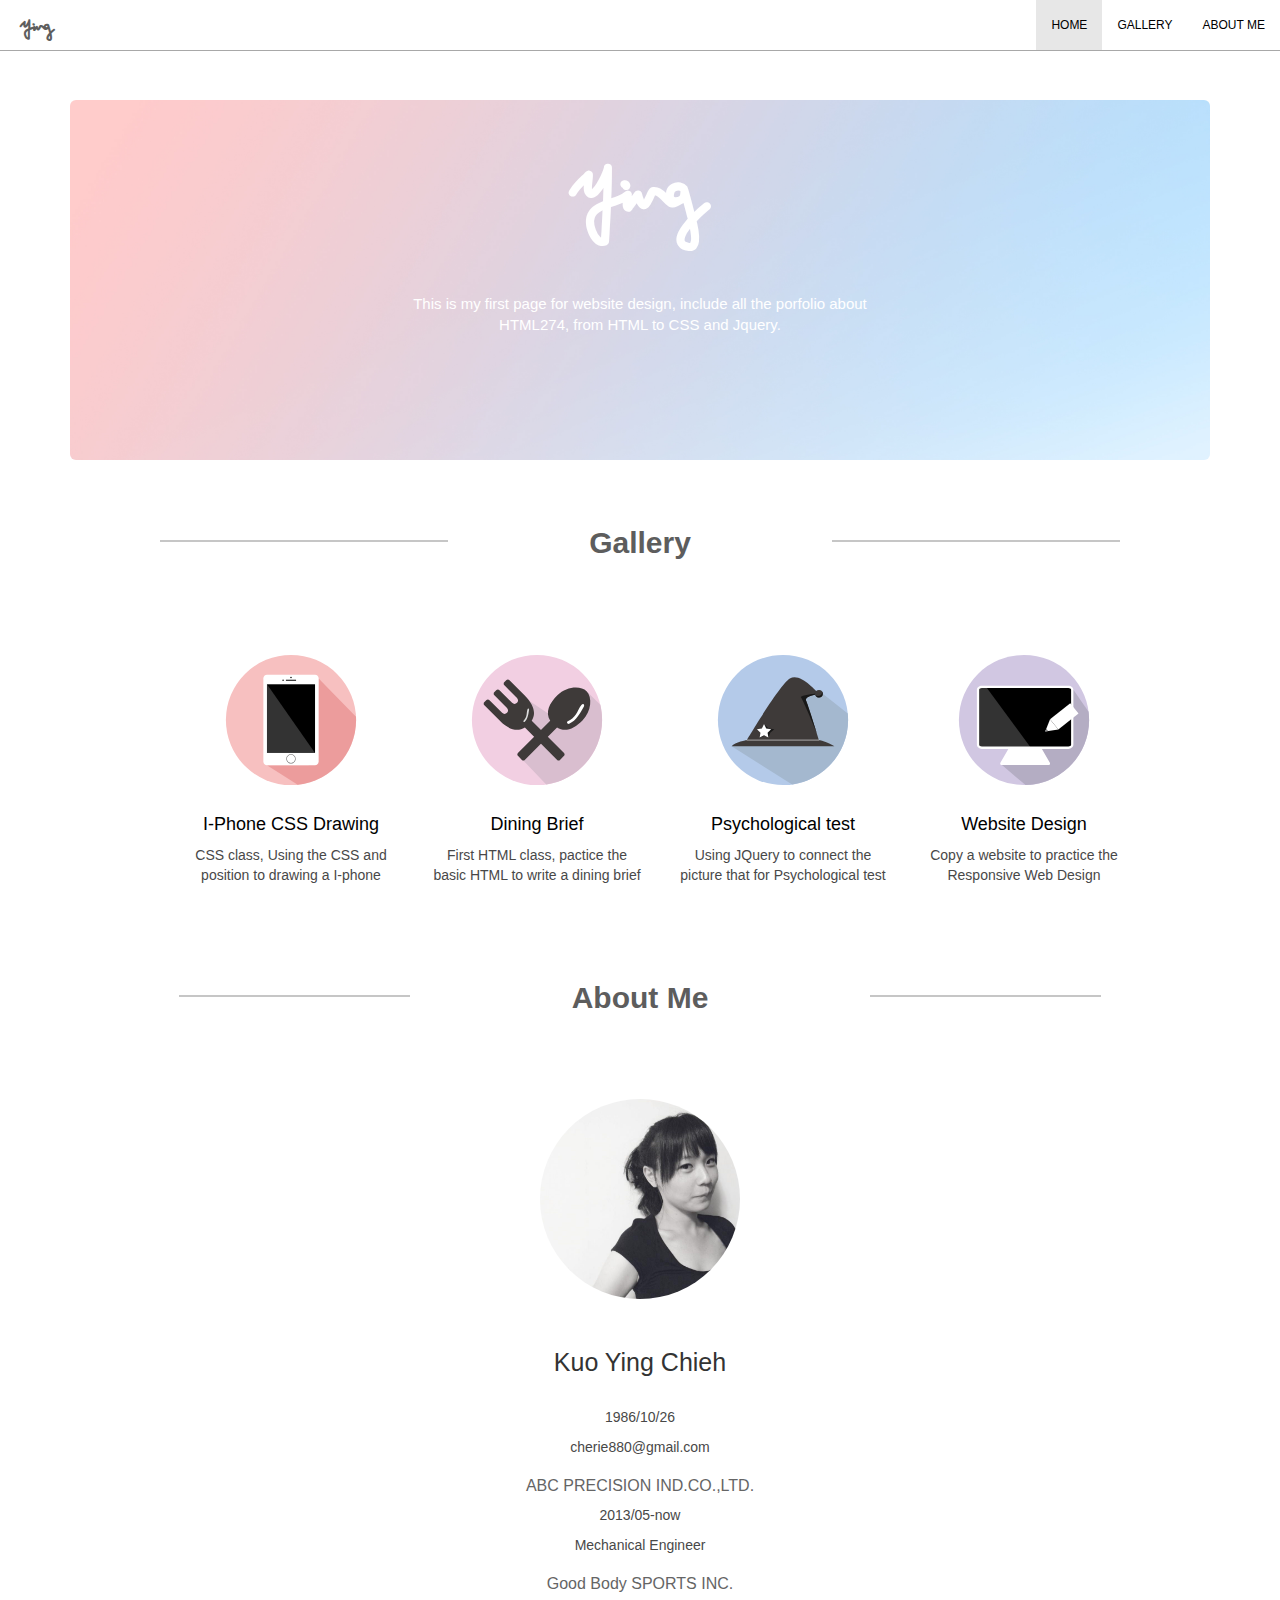
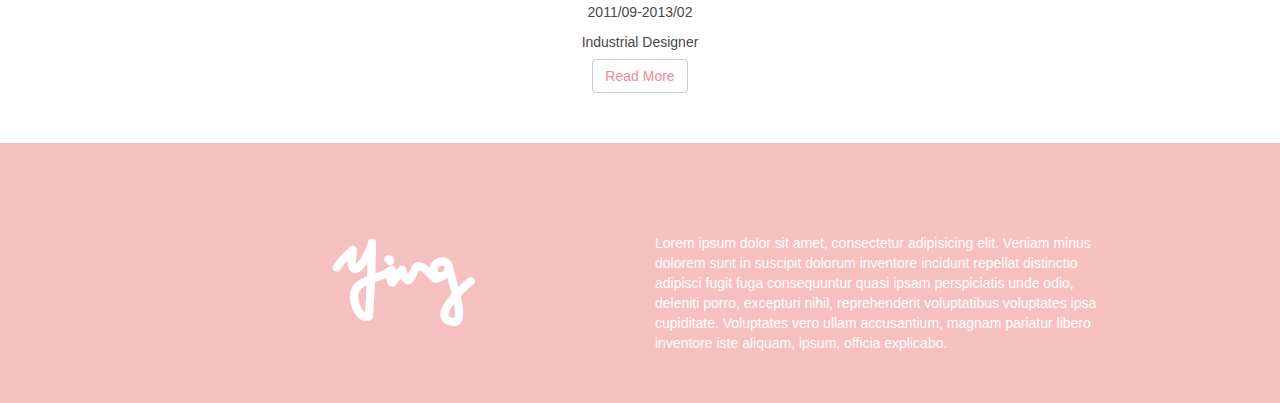
==== index.html @ 3b3c5426 "新增資料夾" ====
<!DOCTYPE html>
<html lang="en">

<head>
    <meta charset="UTF-8">
    <meta name="viewport" content="width=device-width, initial-scale=1, maximum-scale=1.0">
    <meta http-equiv="X-UA-Compatible" content="IE=edge">
    <meta name="renderer" content="webkit">
    <title>Final Test</title>
    <link rel="stylesheet" href="http://maxcdn.bootstrapcdn.com/bootstrap/3.3.4/css/bootstrap.min.css">
    <link rel="stylesheet" href="css/main.css">
    <link rel="stylesheet" href="icon/style.css">
</head>

<body data-spy="scroll" data-target=".navbar" data-offset="30">

    <!--Nav-->
    <nav class="navbar navbar-default navbar-fixed-top">
        <div class="container-fluid">
            <div class="navbar-header">
                <a class="navbar-brand icon-Ying-03" href="#"></a>
                <button type="button" class="navbar-toggle collapsed" data-toggle="collapse" data-target="#menu-nav" aria-expanded="false">
                        <span class="icon-bar"></span>
                        <span class="icon-bar"></span>
                        <span class="icon-bar"></span>
                    </button>
            </div>
            <div class="collapse navbar-collapse" id="menu-nav">
                <ul class="nav navbar-nav navbar-right">
                    <li class="active"><a href="">HOME</a></li>
                    <li><a href="#gallery">GALLERY</a></li>
                    <li><a href="#aboutMe">ABOUT ME</a></li>
                </ul>
            </div>
        </div>
    </nav>

    <!--Nav END-->
    <!--Jumbotron-->
    <div class="container">
        <div class="jumbotron">
            <div class="logo-name">
                <div class="icon-Ying-03"></div>
            </div>
            <p class="intro-web">This is my first page for website design, include all the porfolio about HTML274, from HTML to CSS and Jquery.</p>
        </div>
    </div>
    <!--Jumbotron END-->
    <!--Gallery-->
    <section>
        <div class="gallery-title" id="gallery"><span>Gallery</span></div>
        <div class="section-gallery">
            <div class="row section-container">
                <ul>
                    <!--I-Phone CSS Drawing-->
                    <li class="col-md-3">
                        <a href="#">
                            <div><img class="pic-iphone" src="img/iphone-05.svg" alt="iphone"></div>
                            <div>
                                <h1 class="section-h1">I-Phone CSS Drawing</h1>
                                <P class="section-p">CSS class, Using the CSS and position to drawing a I-phone</P>
                            </div>
                        </a>
                    </li>
                    <!--Dining Brief-->
                    <li class="col-md-3">
                        <a href="#">
                            <div><img class="pic-dining" src="img/eating-06.svg" alt="eating"></div>
                            <div>
                                <h1 class="section-h1">Dining Brief</h1>
                                <P class="section-p">First HTML class, pactice the basic HTML to write a dining brief </P>
                            </div>
                        </a>
                    </li>
                    <!--Psychological test-->
                    <li class="col-md-3">

                        <a href="#">
                            <div><img class="pic-psychological" src="img/jq-08.svg" alt="Psychological test"></div>
                            <div>
                                <h1 class="section-h1">Psychological test</h1>
                                <P class="section-p">Using JQuery to connect the picture that for Psychological test</P>
                            </div>
                        </a>
                    </li>
                    <!--Responsive Web Design-->
                    <div id="websiteDesign">
                        <ul>
                            <li class="col-md-3 ">
                                <div class="websiteDesign-on" id="abc">
                                    <a class="hover" href="#abc">
                                        <div><img class="pic-web" src="img/html-07.svg" alt="website design"></div>
                                        <div>
                                            <h1 class="section-h1">Website Design</h1>
                                            <P class="section-p">Copy a website to practice the Responsive Web Design</P>
                                        </div>
                                    </a>
                                </div>
                                <!--Sub-menu-hover setting-->
                                <div class="subMenu-container subMenu">

                                    <div class="row">
                                        <a href="">
                                            <div ><img src="img/4-1.jpg" alt=""></div>
                                           
                                                <h1 class="section-h1">4-1</h1>
                                                <p class="section-p">Website Copy</p>
                                        </a>
                                    </div>


                                    <div class="row">
                                        <a href="">
                                            <div><img src="img/4-2.jpg" alt=""></div>
                                            <h1 class="section-h1">4-2</h1>
                                            <p class="section-p">Website Copy</p>
                                        </a>
                                    </div>


                                    <div class="row">
                                        <a href="">
                                            <div><img src="img/4-1.jpg" alt=""></div>
                                            <h1 class="section-h1">5-1</h1>
                                            <p class="section-p">MediaQuery</p>
                                        </a>
                                    </div>


                                    <div class="row">
                                        <a href="">
                                            <div><img src="img/4-2.jpg" alt=""></div>
                                            <h1 class="section-h1">5-2</h1>
                                            <p class="section-p">GridSystem</p>
                                        </a>
                                    </div>


                                    <div class="row">
                                        <a href="">
                                            <div><img src="img/4-2.jpg" alt=""></div>
                                            <h1 class="section-h1">6-1</h1>
                                            <p class="section-p">Bootstrap</p>
                                        </a>
                                    </div>
                                    <div class="row">
                                        <a href="">
                                            <div><img src="img/6-2.jpg" alt=""></div>
                                            <h1 class="section-h1">6-2</h1>
                                            <p class="section-p">Bootstrap</p>
                                        </a>
                                    </div>




                                </div>
                            </li>
                        </ul>
                    </div>

                </ul>

            </div>
        </div>


    </section>
    <section>
        <div class="aboutMe-container" id="aboutMe">
            <div class="aboutMe-title"><span>About Me</span></div>
            <div>
                <div class="author-img"><img src="img/394308_478193725533206_1740356856_n.jpg" alt=""></div>
            </div>
            <!--基本資料-->
            <div class="mydata">
                <h2>Kuo Ying Chieh</h2>
                <P>1986/10/26</P>
                <P>cherie880@gmail.com</P>
                <h3>ABC PRECISION IND.CO.,LTD.</h3>
                <P>2013/05-now</P>
                <P>Mechanical Engineer</P>
                <h3>Good Body SPORTS INC.</h3>
                <P>2011/09-2013/02</P>
                <P>Industrial Designer</P>
                <h2>Kuo Ying Chieh</h2>
                <P>1986/10/26</P>
                <P>cherie880@gmail.com</P>
                <h3>ABC PRECISION IND.CO.,LTD.</h3>
                <P>2013/05-now</P>
                <P>Mechanical Engineer</P>
                <h3>Good Body SPORTS INC.</h3>
                <P>2011/09-2013/02</P>
                <P>Industrial Designer</P>
            </div>
            <button class="btn btn-default readMore-btn">Read More</button>
        </div>
    </section>
    <footer>
        <div class="row footer-container">
            <div class="col-md-6 footer-icon">
                <a class="icon-Ying-03" href=""></a>
            </div>
            <div class="col-md-6 loremWord">Lorem ipsum dolor sit amet, consectetur adipisicing elit. Veniam minus dolorem sunt in suscipit dolorum inventore incidunt repellat distinctio adipisci fugit fuga consequuntur quasi ipsam perspiciatis unde odio, deleniti porro, excepturi nihil, reprehenderit voluptatibus voluptates ipsa cupiditate. Voluptates vero ullam accusantium, magnam pariatur libero inventore iste aliquam, ipsum, officia explicabo.</div>
        </div>

    </footer>

    <script src="https://cdnjs.cloudflare.com/ajax/libs/jquery/1.12.4/jquery.min.js"></script>
    <script src="http://maxcdn.bootstrapcdn.com/bootstrap/3.3.6/js/bootstrap.min.js"></script>
    <script src="app.js"></script>

</body>
---- css/main.css ----
/*導覽列連結*/

.navbar {
    margin: 0 auto;
    background-color: rgb(255, 255, 255);
    border-color: rgba(255, 255, 255, 0);
    border-bottom: 1px solid #a8a8a8;
}

nav a {
    list-style: none;
    color: #ffffff;
    text-decoration: none;
}


/*導覽列選項設定*/

#menu-nav li {
    line-height: 8vh;
    font-size: 12px;
    font-family: sans-serif;
}

#menu-nav a {
    color: black;
}

#menu-nav a:hover {
    color: #f08d8d;
}

.navbar .icon-Ying-03 {
    /*Nav logo設定*/
    font-size: 30px;
    color: black;
}

.navbar-header a:hover {
    color: #f08d8d;
}


/*導覽列設定結束*/


/*Jumbotron setting*/

.logo-name {
    width: 50%;
    margin: 0 auto;
}

.jumbotron .icon-Ying-03 {
    /*logo設定*/
    text-align: center;
    font-size: 120px;
    color: #ffffff;
}

.jumbotron {
    margin-top: 100px;
    height: 40vh;
    background-image: url(../img/B1.jpg);
    background-size: cover;
}

.intro-web {
    margin: 0 auto;
    width: 50%;
    color: #ffffff;
    text-align: center;
}

.jumbotron p {
    margin-top: 25px;
    font-size: 15px;
}


/*Jumbotron setting End*/


/*Section setting*/

[class*=-title] {
    /*    all title setting*/
    text-align: center;
    font-size: 30px;
    padding: 55px;
    font-weight: bold;
    color: #5d5d5d;
}


/*Gallery*/

.gallery-title {
    /*分隔線設定*/
    width: 75%;
    border-top: 2px solid #c6c6c6;
    padding: 0;
    display: block;
    margin: 0 auto;
    margin-top: 50px;
    margin-bottom: 50px;
}

.gallery-title span {
    display: block;
    margin: 0 auto;
    background-color: #fff;
    width: 40%;
    height: auto;
    padding: 5px 10px;
    position: relative;
    top: -25px;
}


.section-container {
    width: 80%;
    margin: 0 auto;
}

.section-container li {
    list-style: none;
}

[class^=pic-] {
    display: block;
    margin: 0 auto;
    width: 150px;
}

.section-h1 {
    font-size: 18px;
    text-align: center;
    color: #000000;
}

.section-p {
    font-size: 14px;
    text-align: center;
    color: black;
    color: #484848;
}

section a:hover h1 {
    color: #f08d8d;

}

section a:hover p {
    color: #f08d8d;
}

/*subMenu hover setting*/
/*subMenu setting*/
.subMenu-container{
    width: 80%;
    padding: 5px;
    margin: 0 auto;
    background-color: #D1C7E2;
    border-top: 2px solid #c2b0e2;
    border-bottom: 2px solid #c2b0e2;
}

.subMenu-container h1 {
    color: #ffffff;
    font-size: 10px;
}

.subMenu-container p {
    color: #ffffff;
     font-size: 10px;
}

.subMenu-container a:hover h1 {
    color: #000000;
}

.subMenu-container a:hover p {
    color: #000000;
}

.subMenu-container img {
    display: block;
    margin: 0 auto;
    width: 80%;
}


/*About Me setting*/

.aboutMe-container {
    margin: 0 auto;
    width: 80%;
    text-align: center;
}

.aboutMe-title {
    /*分隔線設定*/
    width: 90%;
    border-top: 2px solid #c6c6c6;
    padding: 0;
    display: block;
    margin: 0 auto;
    margin-top: 100px;
    margin-bottom: 50px;
}

.aboutMe-title span {
    display: block;
    margin: 0 auto;
    background-color: #fff;
    width: 50%;
    height: auto;
    padding: 5px 10px;
    position: relative;
    top: -25px;
}

.author-img img {
    display: block;
    margin: 0 auto;
    width: 200px;
    border-radius: 100px;
}

.mydata {
    padding: 30px;
    height: 360px;
    overflow: hidden;
}

.mydata h2 {
    font-size: 25px;
    margin-bottom: 30px;
}

.mydata p {
    color: #484848;
}

.mydata h3 {
    font-size: 16px;
    color: #656565;
}

.readMore-btn {
    color: #f08d8d;
}

button:hover.readMore-btn {
    background-color: #b4e5ff;
    color: #ffffff;
}

/*Section setting END*/

footer {
    margin-top: 50px;
    padding: 50px;
    height: auto;
    background-color: #F7C0C0;
}

.footer-container {
    width: 80%;
    margin: 0 auto;
}

.footer-icon {
    margin-top: 30px
}

.footer-icon .icon-Ying-03 {
    /*logo設定*/
    display: block;
    text-align: center;
    margin: 0 auto;
    font-size: 120px;
    color: #ffffff;
}

.loremWord {
    margin-top: 40px;
    color: #ffffff;
}
---- icon/style.css ----
@font-face {
  font-family: 'icomoon';
  src:  url('fonts/icomoon.eot?3lp6sv');
  src:  url('fonts/icomoon.eot?3lp6sv#iefix') format('embedded-opentype'),
    url('fonts/icomoon.ttf?3lp6sv') format('truetype'),
    url('fonts/icomoon.woff?3lp6sv') format('woff'),
    url('fonts/icomoon.svg?3lp6sv#icomoon') format('svg');
  font-weight: normal;
  font-style: normal;
}

[class^="icon-"], [class*=" icon-"] {
  /* use !important to prevent issues with browser extensions that change fonts */
  font-family: 'icomoon' !important;
  speak: none;
  font-style: normal;
  font-weight: normal;
  font-variant: normal;
  text-transform: none;
  line-height: 1;

  /* Better Font Rendering =========== */
  -webkit-font-smoothing: antialiased;
  -moz-osx-font-smoothing: grayscale;
}

.icon-iphone-05 .path1:before {
  content: "\e901";
  color: rgb(0, 0, 0);
}
.icon-iphone-05 .path2:before {
  content: "\e902";
  margin-left: -1em;
  color: rgb(255, 255, 255);
}
.icon-iphone-05 .path3:before {
  content: "\e903";
  margin-left: -1em;
  color: rgb(255, 255, 255);
  opacity: 0.2;
}
.icon-Ying-03:before {
  content: "\e900";
}
.icon-star-empty:before {
  content: "\e9d7";
}
.icon-tongue:before {
  content: "\e9e3";
}
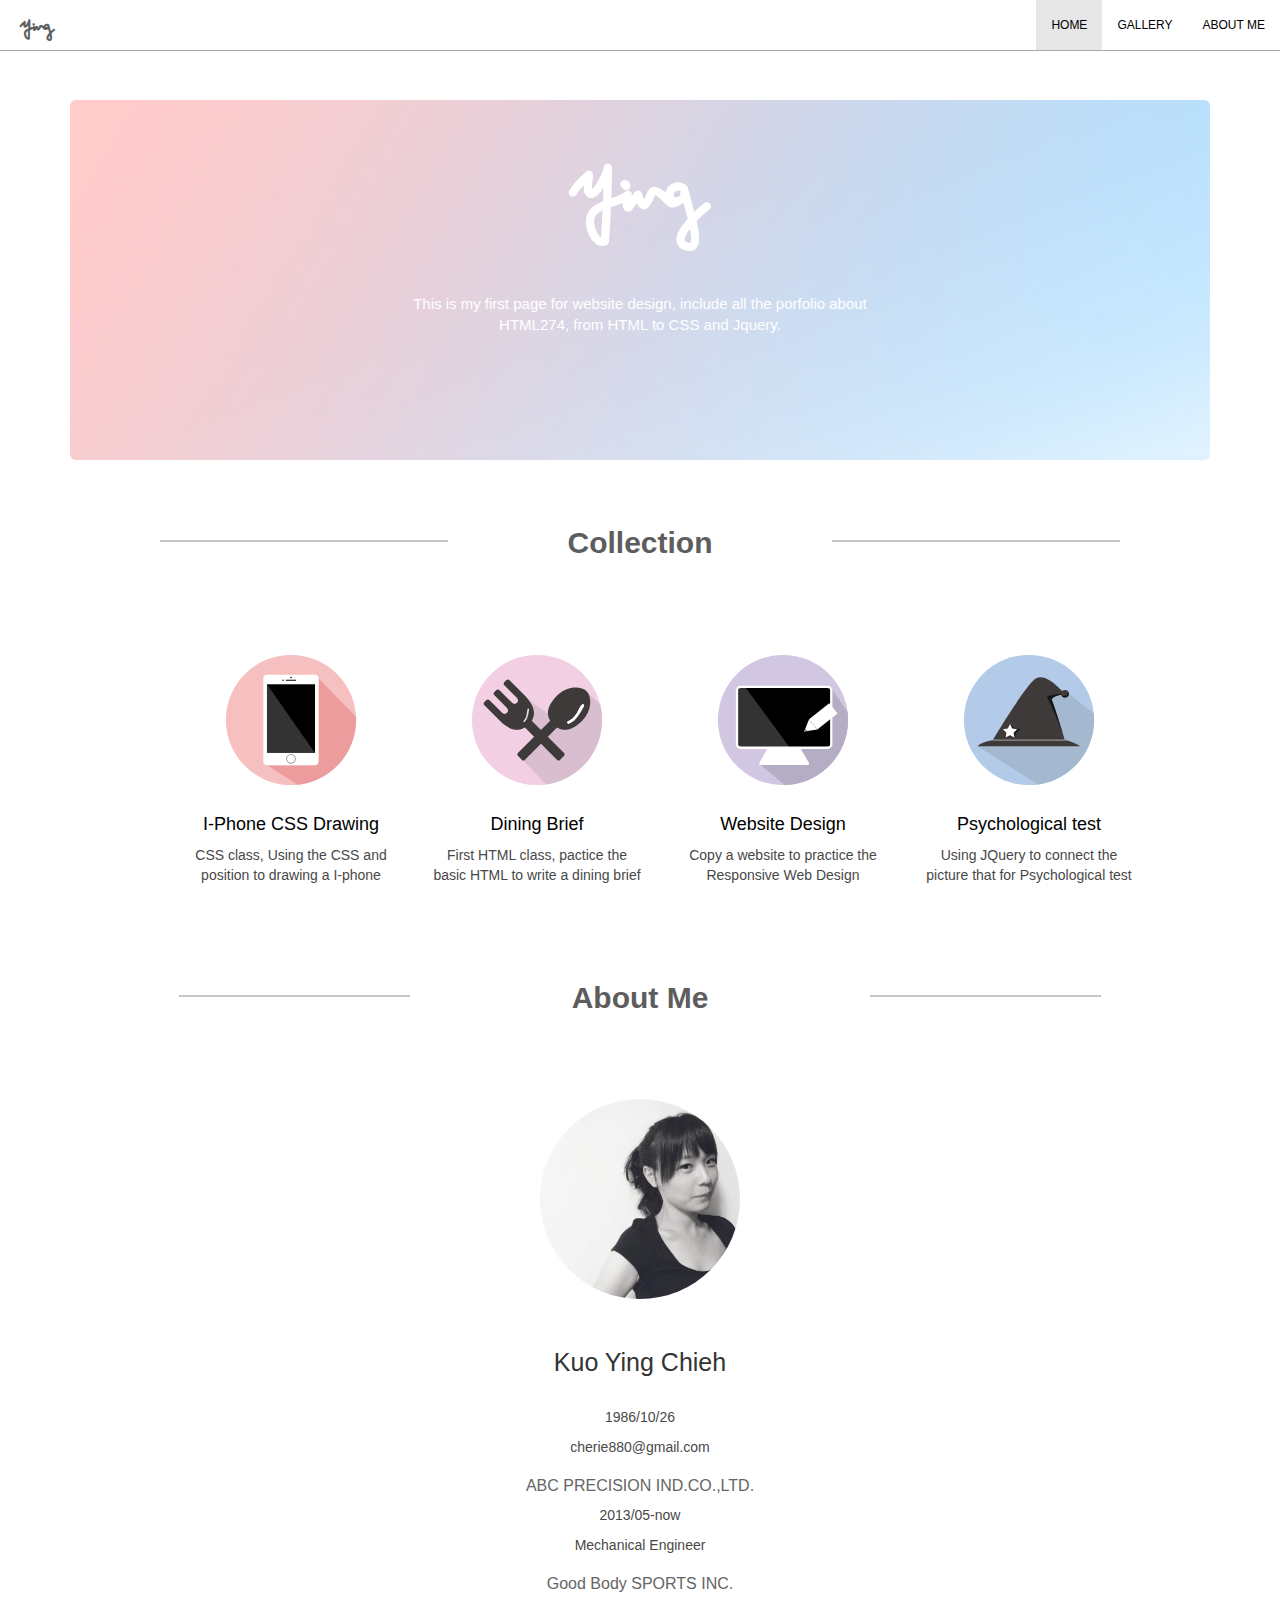
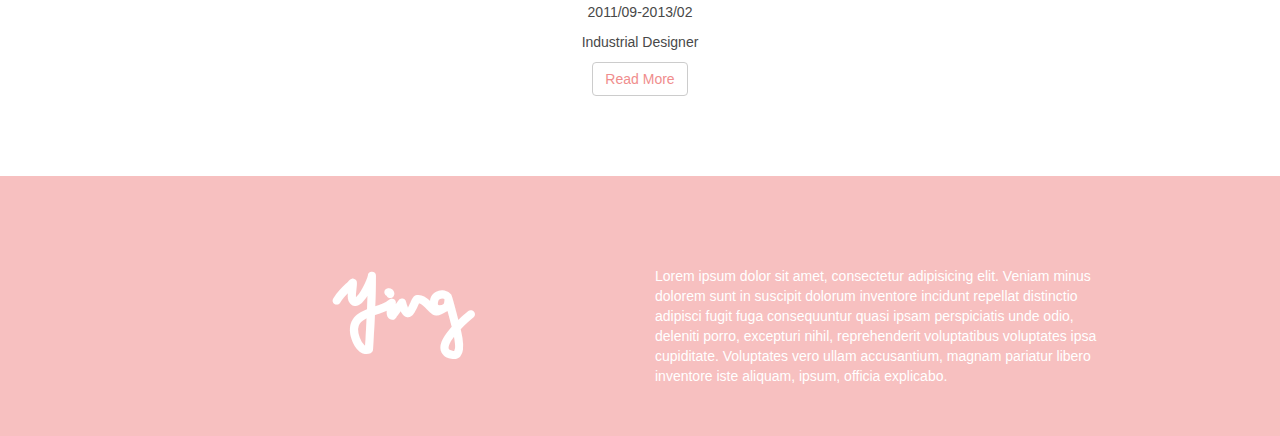
==== commit 439df837: "修改html & jQuery" ====
--- a/index.html
+++ b/index.html
@@ -7,7 +7,7 @@
     <meta http-equiv="X-UA-Compatible" content="IE=edge">
     <meta name="renderer" content="webkit">
     <title>Final Test</title>
-    <link rel="stylesheet" href="http://maxcdn.bootstrapcdn.com/bootstrap/3.3.4/css/bootstrap.min.css">
+    <link rel="stylesheet" href="https://maxcdn.bootstrapcdn.com/bootstrap/3.3.4/css/bootstrap.min.css">
     <link rel="stylesheet" href="css/main.css">
     <link rel="stylesheet" href="icon/style.css">
 </head>
@@ -46,15 +46,15 @@
         </div>
     </div>
     <!--Jumbotron END-->
-    <!--Gallery-->
+    <!--Collection-->
     <section>
-        <div class="gallery-title" id="gallery"><span>Gallery</span></div>
+        <div class="gallery-title" id="gallery"><span>Collection</span></div>
         <div class="section-gallery">
             <div class="row section-container">
                 <ul>
                     <!--I-Phone CSS Drawing-->
                     <li class="col-md-3">
-                        <a href="#">
+                        <a href="homework/HTML274-iphone/">
                             <div><img class="pic-iphone" src="img/iphone-05.svg" alt="iphone"></div>
                             <div>
                                 <h1 class="section-h1">I-Phone CSS Drawing</h1>
@@ -64,7 +64,7 @@
                     </li>
                     <!--Dining Brief-->
                     <li class="col-md-3">
-                        <a href="#">
+                        <a href="homework/HTML274-1/">
                             <div><img class="pic-dining" src="img/eating-06.svg" alt="eating"></div>
                             <div>
                                 <h1 class="section-h1">Dining Brief</h1>
@@ -72,10 +72,67 @@
                             </div>
                         </a>
                     </li>
+                    <!--Web Design-->
+                    <li class="col-md-3" id="webDesign">
+                         <a  href="">
+                                <div><img class="pic-web" src="img/html-07.svg" alt="website design"></div>
+                                <div>
+                                    <h1 class="section-h1">Website Design</h1>
+                                    <P class="section-p">Copy a website to practice the Responsive Web Design</P>
+                                </div>
+                            </a>
+                        <!--Sub-menu-hover setting-->
+                        <div class="subMenu-container subMenu">
+                            <a href="homework/HTML274-4-1/">
+                                <div><img src="img/4-1.jpg" alt=""></div>
+                                <h1 class="section-h1">4-1</h1>
+                                <p class="section-p">Website Copy</p>
+                            </a>
+
+                            <div>
+                                <a href="homework/HTML274-4-2/">
+                                    <div><img src="img/4-2.jpg" alt=""></div>
+                                    <h1 class="section-h1">4-2</h1>
+                                    <p class="section-p">Website Copy</p>
+                                </a>
+                            </div>
+                            <div>
+                                <a href="homework/HTML274-5-1_MediaQuery/">
+                                    <div><img src="img/4-1.jpg" alt=""></div>
+                                    <h1 class="section-h1">5-1</h1>
+                                    <p class="section-p">MediaQuery</p>
+                                </a>
+                            </div>
+
+
+                            <div>
+                                <a href="homework/HTML274-5-2_GridSystem/">
+                                    <div><img src="img/4-2.jpg" alt=""></div>
+                                    <h1 class="section-h1">5-2</h1>
+                                    <p class="section-p">GridSystem</p>
+                                </a>
+                            </div>
+
+
+                            <div>
+                                <a href="homework/HTML274-6-1-Bootstrap/">
+                                    <div><img src="img/4-2.jpg" alt=""></div>
+                                    <h1 class="section-h1">6-1</h1>
+                                    <p class="section-p">Bootstrap</p>
+                                </a>
+                            </div>
+
+                            <a href="homework/HTML274-6-2-Bootstrap/">
+                                <div><img src="img/6-2.jpg" alt=""></div>
+                                <h1 class="section-h1">6-2</h1>
+                                <p class="section-p">Bootstrap</p>
+                            </a>
+
+                        </div>
+                    </li>
                     <!--Psychological test-->
                     <li class="col-md-3">
-
-                        <a href="#">
+                        <a href="homework/HTML274-7/">
                             <div><img class="pic-psychological" src="img/jq-08.svg" alt="Psychological test"></div>
                             <div>
                                 <h1 class="section-h1">Psychological test</h1>
@@ -83,87 +140,9 @@
                             </div>
                         </a>
                     </li>
-                    <!--Responsive Web Design-->
-                    <div id="websiteDesign">
-                        <ul>
-                            <li class="col-md-3 ">
-                                <div class="websiteDesign-on" id="abc">
-                                    <a class="hover" href="#abc">
-                                        <div><img class="pic-web" src="img/html-07.svg" alt="website design"></div>
-                                        <div>
-                                            <h1 class="section-h1">Website Design</h1>
-                                            <P class="section-p">Copy a website to practice the Responsive Web Design</P>
-                                        </div>
-                                    </a>
-                                </div>
-                                <!--Sub-menu-hover setting-->
-                                <div class="subMenu-container subMenu">
-
-                                    <div class="row">
-                                        <a href="">
-                                            <div ><img src="img/4-1.jpg" alt=""></div>
-                                           
-                                                <h1 class="section-h1">4-1</h1>
-                                                <p class="section-p">Website Copy</p>
-                                        </a>
-                                    </div>
-
-
-                                    <div class="row">
-                                        <a href="">
-                                            <div><img src="img/4-2.jpg" alt=""></div>
-                                            <h1 class="section-h1">4-2</h1>
-                                            <p class="section-p">Website Copy</p>
-                                        </a>
-                                    </div>
-
-
-                                    <div class="row">
-                                        <a href="">
-                                            <div><img src="img/4-1.jpg" alt=""></div>
-                                            <h1 class="section-h1">5-1</h1>
-                                            <p class="section-p">MediaQuery</p>
-                                        </a>
-                                    </div>
-
-
-                                    <div class="row">
-                                        <a href="">
-                                            <div><img src="img/4-2.jpg" alt=""></div>
-                                            <h1 class="section-h1">5-2</h1>
-                                            <p class="section-p">GridSystem</p>
-                                        </a>
-                                    </div>
-
-
-                                    <div class="row">
-                                        <a href="">
-                                            <div><img src="img/4-2.jpg" alt=""></div>
-                                            <h1 class="section-h1">6-1</h1>
-                                            <p class="section-p">Bootstrap</p>
-                                        </a>
-                                    </div>
-                                    <div class="row">
-                                        <a href="">
-                                            <div><img src="img/6-2.jpg" alt=""></div>
-                                            <h1 class="section-h1">6-2</h1>
-                                            <p class="section-p">Bootstrap</p>
-                                        </a>
-                                    </div>
-
-
-
-
-                                </div>
-                            </li>
-                        </ul>
-                    </div>
-
                 </ul>
-
             </div>
         </div>
-
 
     </section>
     <section>
@@ -172,6 +151,7 @@
             <div>
                 <div class="author-img"><img src="img/394308_478193725533206_1740356856_n.jpg" alt=""></div>
             </div>
+            <!--  Collection End-->
             <!--基本資料-->
             <div class="mydata">
                 <h2>Kuo Ying Chieh</h2>
@@ -183,17 +163,20 @@
                 <h3>Good Body SPORTS INC.</h3>
                 <P>2011/09-2013/02</P>
                 <P>Industrial Designer</P>
-                <h2>Kuo Ying Chieh</h2>
-                <P>1986/10/26</P>
-                <P>cherie880@gmail.com</P>
-                <h3>ABC PRECISION IND.CO.,LTD.</h3>
-                <P>2013/05-now</P>
-                <P>Mechanical Engineer</P>
-                <h3>Good Body SPORTS INC.</h3>
-                <P>2011/09-2013/02</P>
-                <P>Industrial Designer</P>
+                <div class="dataHide">
+                    <h3 class="skill">Skill</h3>
+                    <P>Software</P>
+                    <p>Adobe illustrator</p>
+                    <p>Adobe photoshop</p>
+                    <p>Cole draw</p>
+                    <p>Pro/E</p>
+                    <p>C4D</p>
+                    <p>Keyshot</p>
+
+                </div>
+                <button class="btn btn-default" id="readMore-btn">Read More</button>
             </div>
-            <button class="btn btn-default readMore-btn">Read More</button>
+
         </div>
     </section>
     <footer>
@@ -207,7 +190,7 @@
     </footer>
 
     <script src="https://cdnjs.cloudflare.com/ajax/libs/jquery/1.12.4/jquery.min.js"></script>
-    <script src="http://maxcdn.bootstrapcdn.com/bootstrap/3.3.6/js/bootstrap.min.js"></script>
+    <script src="https://maxcdn.bootstrapcdn.com/bootstrap/3.3.6/js/bootstrap.min.js"></script>
     <script src="app.js"></script>
 
 </body>
--- a/css/main.css
+++ b/css/main.css
@@ -93,7 +93,7 @@
 }
 
 
-/*Gallery*/
+/*Collection*/
 
 .gallery-title {
     /*分隔線設定*/
@@ -190,6 +190,11 @@
     width: 80%;
 }
 
+.subMenu{
+    display: none;
+}
+
+/* Collection End*/
 
 /*About Me setting*/
 
@@ -230,8 +235,6 @@
 
 .mydata {
     padding: 30px;
-    height: 360px;
-    overflow: hidden;
 }
 
 .mydata h2 {
@@ -248,14 +251,22 @@
     color: #656565;
 }
 
-.readMore-btn {
-    color: #f08d8d;
-}
-
-button:hover.readMore-btn {
+#readMore-btn {
+    color: #f08d8d;
+}
+
+button:hover#readMore-btn {
     background-color: #b4e5ff;
     color: #ffffff;
 }
+
+.dataHide{
+    display: none;
+}
+.dataHide h3{
+    color: #939393;
+}
+
 
 /*Section setting END*/
 
